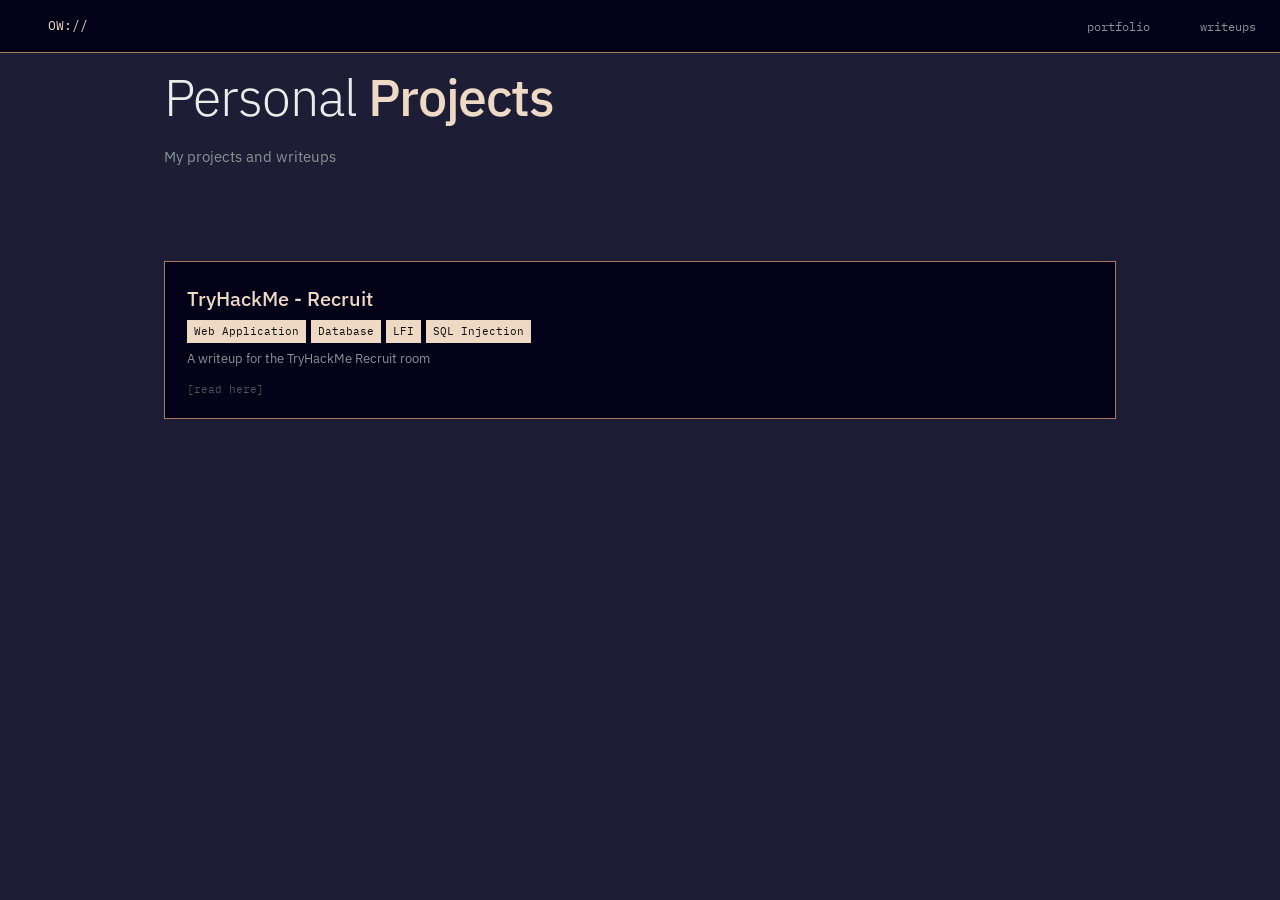
==== writeups.html @ 9a1babe5 "Added writeups section" ====
﻿<!DOCTYPE html>
<html lang="en">
<head>
    <meta charset="UTF-8" />
    <meta name="viewport" content="width=device-width, initial-scale=1.0" />
    <title>Personal Projects</title>
    <link rel="preconnect" href="https://fonts.googleapis.com" />
    <link href="https://fonts.googleapis.com/css2?family=IBM+Plex+Mono:wght@400;500&family=IBM+Plex+Sans:wght@300;400;500&display=swap" rel="stylesheet" />
    <link rel="stylesheet" href="style.css" />
</head>
<body>

    <nav>
        <div class="inner">
            <a class="nav-logo" href="index.html">OW://</a>
            <ul class="nav-links">
                <li><a href="index.html">portfolio</a></li>
                <li><a href="writeups.html" class="nav-active">writeups</a></li>
            </ul>
        </div>
    </nav>

    <section id="writeups-hero">
        <div class="container">
            <p class="hero-label">// writeups</p>
            <h1>Personal <strong>Projects</strong></h1> 
            <p class="hero-sub">My projects and writeups</p>
        </div>
    </section>

    <section id="writeups-list">
        <div class="container">
            
            <a class="writeup-card" href="writeups/thm-recruit.html">
                <div class="writeup-meta">
                    <span class="writeup-date"></span>
                    <h3 class="writeup-title">TryHackMe - Recruit</h3>
                    <div class="project-tags">
                        <span class="project-tag">Web Application</span>
                        <span class="project-tag">Database</span>
                        <span class="project-tag">LFI</span>
                        <span class="project-tag">SQL Injection</span>
                    </div>
                </div>
                
                <p class="project-desc">A writeup for the TryHackMe Recruit room</p>
                <span class="writeup-read">[read here]</span>
            </a>

            <!-- card block for each writeup
            <a class="writeup-card" href="writeups/example-writeup.html">
                <div class="writeup-meta">
                    <span class="writeup-date"></span>
                    <div class="project-tags">
                        <span class="project-tag">tag one</span>
                        <span class="project-tag">tag two</span>
                    </div>
                </div>
                <h3 class="writeup-title">Example Title</h3>
                <p class="project-desc">Description</p>
                <span class="writeup-read">[read here]</span>
            </a>
            -->

        </div>
    </section>

</body>
</html>
---- style.css ----
:root {
  --bg:        #1D1D36;
  --bg-card:   #111312;
  --bg-subtle: #181a19;
  --border:    #A67B5B;
  --text:      #e8ede9;
  --text-muted:#8a9490;
  --text-dim:  #4d5651;
  --accent:    #EED9C4;
  --accent-text: #0d0f0e;
  --proj-tag-bg:    #EED9C4;
  --proj-title-text: #EED9C4;
  --tag-text:  #e8ede9;
  --nav-bg: #020118;
  --proj-card-bg: #020118;
  --mono: "IBM Plex Mono", monospace;
  --sans: "IBM Plex Sans", sans-serif;
  --max: 1000px;
}

*, *::before, *::after { 
  box-sizing: border-box; 
  margin: 0; padding: 0; 
}

html { scroll-behavior: smooth; }

body {
  background: var(--bg);
  color: var(--text);
  font-family: var(--sans);
  font-size: 15px;
  line-height: 1.7;
  -webkit-font-smoothing: antialiased;
}

.container {
  max-width: var(--max);
  margin: 0 auto;
  padding: 0 24px;
}

section { padding: 30px; }

nav {
  position: fixed;
  top: 0;
  width: 100%;
  background: var(--nav-bg);
  backdrop-filter: blur(10px);
  border-bottom: 1px solid var(--border);
}

nav .inner {
  margin: auto;
  padding: 0 24px;
  height: 52px;
  display: flex;
  align-items: center;
  justify-content: space-between;
}

.nav-logo {
  font-family: var(--mono);
  font-size: 13px;
  color: var(--accent);
  text-decoration: none;
  padding: 24px
}

.nav-links {
  display: flex;
  gap: 50px;
  list-style: none;
}

.nav-links a {
  font-family: var(--mono);
  font-size: 12px;
  color: var(--text-muted);
  text-decoration: none;
  transition: color 0.15s;
}

.nav-links a:hover { color: var(--accent); }

#hero {
  padding: 88px 0 72px;
  border-bottom: 1px solid var(--border);
}

.hero-label {
  font-family: var(--mono);
  font-size: 12px;
  color: var(--accent);
  letter-spacing: 0.1em;
  margin-bottom: 18px;
}

h1 {
  font-size: clamp(34px, 6vw, 52px);
  font-weight: 300;
  line-height: 1.1;
  letter-spacing: -0.02em;
  margin-bottom: 18px;
}

h1 strong { 
  font-weight: 500; 
  color: var(--accent); 
}

.hero-sub {
  font-size: 15px;
  color: var(--text-muted);
  max-width: 500px;
  margin-bottom: 32px;
}

.hero-actions {
  display: flex;
  gap: 10px;
  flex-wrap: wrap;
}

.btn {
  display: inline-flex;
  align-items: center;
  padding: 8px 18px;
  font-family: var(--mono);
  font-size: 12px;
  text-decoration: none;
  transition: all 0.15s;
  border: none;
  cursor: pointer;
}

.btn-primary { 
  background: var(--accent); 
  color: var(--accent-text); 
  border: 1px solid var(--border); 
}

.btn-primary:hover { 
  background: white; 
  border-color: var(--accent);
}

.btn-outline {
  background: transparent;
  color: var(--text-muted);
  border: 1px solid var(--border);
}

.btn-outline:hover { 
  border-color: 
  var(--accent); 
  color: var(--accent); 
}

.section-label {
  font-family: var(--mono);
  font-size: 11px;
  color: var(--text-dim);
  letter-spacing: 0.12em;
  margin-bottom: 8px;
}

h2 {
  font-size: 20px;
  font-weight: 400;
  letter-spacing: -0.01em;
  margin-bottom: 20px;
  padding-bottom: 10px;
  border-bottom: 1px solid var(--border);
}

.skills-grid { 
  display: flex; 
  flex-wrap: wrap; 
  gap: 7px;
  margin: 20px 0px;
}

.skill-tag {
  font-family: var(--mono);
  font-size: 12px;
  padding: 4px 10px;
  background: var(--accent);
  color: var(--accent-text);
  border: 1px solid var(--border);
}

.year-group { margin-bottom: 48px; }

.year-heading {
  font-family: var(--mono);
  font-size: 11px;
  color: var(--accent);
  letter-spacing: 0.12em;
  text-transform: uppercase;
  margin-bottom: 12px;
}

.project-card {
  background: var(--proj-card-bg);
  border: 1px solid var(--border);
  padding: 18px 20px;
  margin-bottom: 8px;
  transition: border-color 0.15s;
}


.project-header {
  display: flex;
  align-items: flex-start;
  justify-content: space-between;
  gap: 16px;
  margin-bottom: 6px;
  flex-wrap: wrap;
}

.project-title {
  font-size: 14px;
  font-weight: 500;
  color: var(--proj-title-text);
}

.project-links { 
  display: flex; 
  gap: 6px; 
  flex-shrink: 0; 
}

.project-link {
  font-family: var(--mono);
  font-size: 14px;
  color: var(--text);
  background-color: var(--tag-bg);
  text-decoration: none;
  border: 1px solid var(--border);
  padding: 0px 8px;
  margin: 2px;
  transition: all 0.15s;
  white-space: nowrap;
}

.project-link:hover { 
  border-color: 
  var(--accent); 
  color: var(--accent); 
}

.project-desc {
  font-size: 13px;
  color: var(--text-muted);
  margin-bottom: 10px;
  line-height: 1.6;
}

.project-tags { 
  display: flex; 
  flex-wrap: wrap; 
  gap: 5px; 
  margin-bottom: 6px;
}

.project-tag {
  font-family: var(--mono);
  font-size: 11px;
  padding: 2px 7px;
  background: var(--proj-tag-bg);
  color: var(--accent-text);
}

footer {
  border-top: 1px solid var(--border);
  padding: 20px 24px;
  text-align: center;
  font-family: var(--mono);
  font-size: 11px;
  color: var(--text-dim);
}

#hero {
  padding: 88px 0 48px;
  border-bottom: 1px solid var(--border);
}

.writeup-list {
  padding: 40px 0;
}

.writeup-card {
  display: block;
  text-decoration: none;
  background: var(--proj-card-bg);
  border: 1px solid var(--border);
  padding: 20px 22px;
  margin-bottom: 10px;
  transition: border-color 0.15s;
}

.writeup-card:hover { border-color: var(--accent); }

.writeup-top {
  display: flex;
  align-items: center;
  gap: 12px;
  margin-bottom: 8px;
}

.writeup-date {
  font-family: var(--mono);
  font-size: 11px;
  color: var(--border);
}

.writeup-title {
  font-size: 20px;
  font-weight: 500;
  color: var(--proj-title-text);
  margin-bottom: 4px;
}

.writeup-read {
  font-family: var(--mono);
  font-size: 11px;
  color: var(--text-dim);
  display: block;
  margin-top: 10px;
}

.writeup-card:hover .writeup-read { color: var(--accent); }

.writeup-page {
  padding: 80px 0 60px;
}

.writeup-back {
  font-family: var(--mono);
  font-size: 12px;
  color: var(--border);
  text-decoration: none;
  display: block;
  margin-bottom: 28px;
  transition: color 0.15s;
}

.writeup-back:hover { color: var(--text); }

.writeup-page .writeup-date {
  font-family: var(--mono);
  font-size: 11px;
  color: var(--border);
  margin-bottom: 10px;
  display: block;
}

.writeup-body {
  max-width: 680px;
  margin-top: 40px;
}

.writeup-body p {
  color: var(--text);
  margin-bottom: 20px;
  line-height: 1.8;
}

.writeup-body ol {
  font-family: var(--sans);
  color: var(--text);
  padding-left: 1.5em;
  margin-bottom: 24px;
}

.writeup-body ol li {
  font-family: var(--sans);
  font-size: 16px;
  line-height: 1.85;
  padding-left: 0.5em;
  margin-bottom: 6px;
}

.writeup-body h2 {
  font-size: 17px;
  font-weight: 400;
  border-bottom: 1px solid var(--border);
  padding-bottom: 8px;
  margin: 36px 0 16px;
}

.writeup-body img {
  width: 100%;
  border: 1px solid var(--border);
  display: block;
  margin: 24px 0;
}

.writeup-body pre {
  background: var(--proj-card-bg);
  border: 1px solid var(--border);
  padding: 14px 18px;
  margin: 20px 0;
  overflow-x: auto;
}

.writeup-body code {
  font-family: var(--mono);
  font-size: 13px;
  color: var(--accent);
}

.writeup-body pre code {
  font-size: 13px;
}

@media (max-width: 600px) {
  .contact-card { flex-direction: column; }
  .nav-links { gap: 16px; }
}

.writeup-body img { cursor: zoom-in; }

.lightbox {
  display: none;
  position: fixed;
  inset: 0;
  background: rgba(0,0,0,0.85);
  z-index: 999;
  cursor: zoom-out;
  align-items: center;
  justify-content: center;
}

.lightbox.open { display: flex; }

.lightbox img {
  max-width: 90vw;
  max-height: 90vh;
  width: auto;
  border: 1px solid var(--border);
  margin: 0;
}
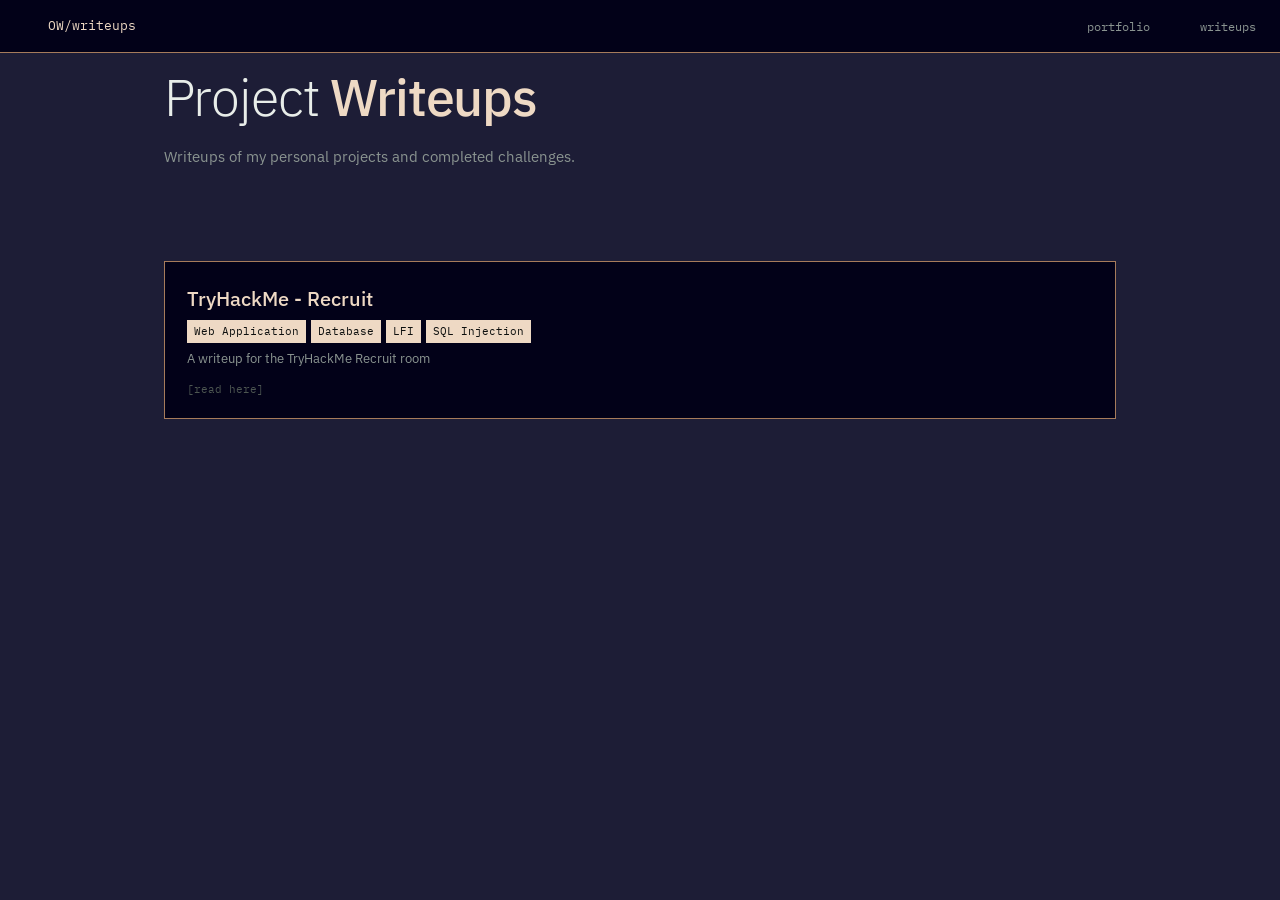
==== commit ce4fa7dc: "Update writeups.html" ====
--- a/writeups.html
+++ b/writeups.html
@@ -12,7 +12,7 @@
 
     <nav>
         <div class="inner">
-            <a class="nav-logo" href="index.html">OW://</a>
+            <a class="nav-logo" href="index.html">OW/writeups</a>
             <ul class="nav-links">
                 <li><a href="index.html">portfolio</a></li>
                 <li><a href="writeups.html" class="nav-active">writeups</a></li>
@@ -23,8 +23,8 @@
     <section id="writeups-hero">
         <div class="container">
             <p class="hero-label">// writeups</p>
-            <h1>Personal <strong>Projects</strong></h1> 
-            <p class="hero-sub">My projects and writeups</p>
+            <h1>Project <strong>Writeups</strong></h1> 
+            <p class="hero-sub">Writeups of my personal projects and completed challenges.</p>
         </div>
     </section>
 
@@ -66,4 +66,4 @@
     </section>
 
 </body>
-</html>+</html>
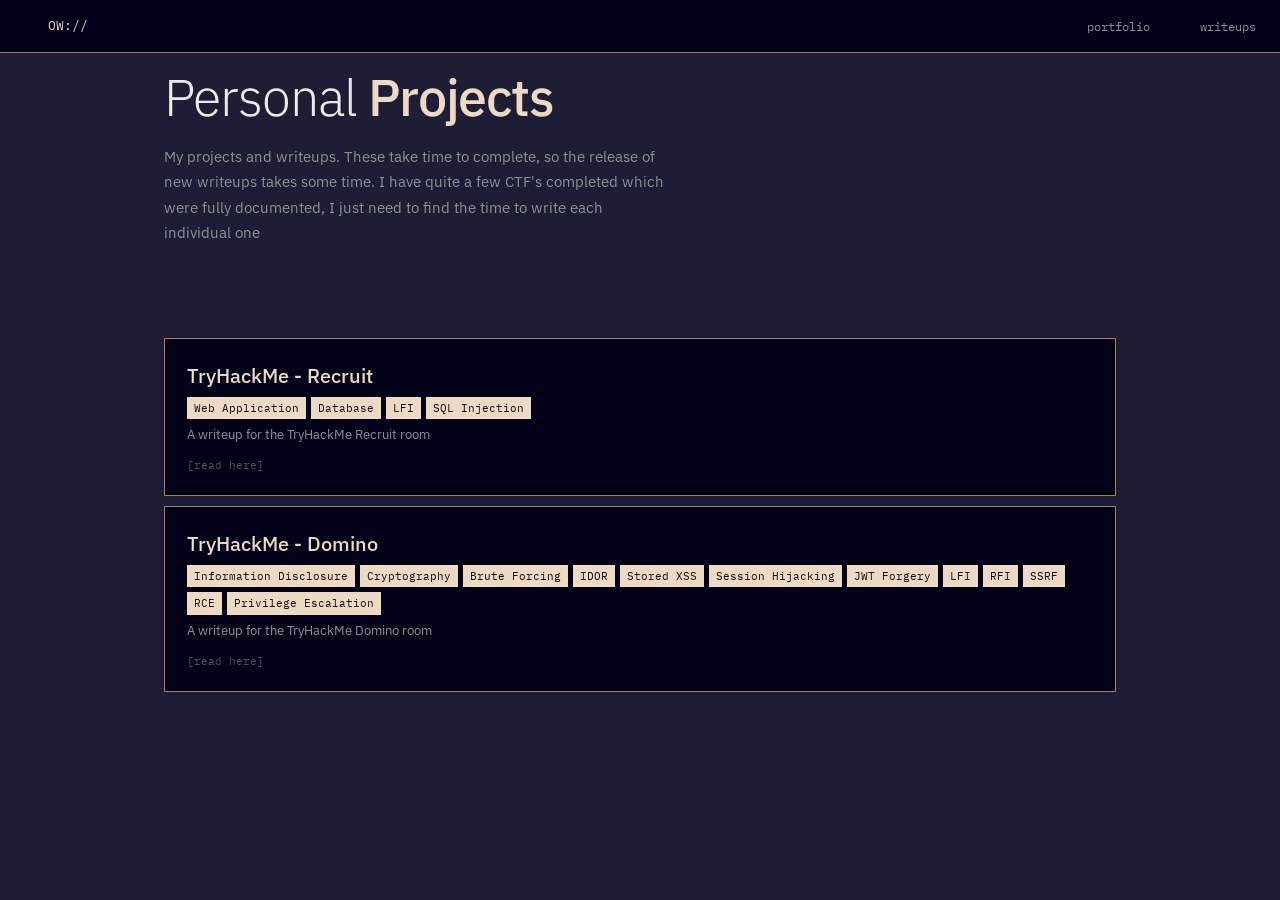
==== commit fdfaf318: "Add files via upload" ====
--- a/writeups.html
+++ b/writeups.html
@@ -12,7 +12,7 @@
 
     <nav>
         <div class="inner">
-            <a class="nav-logo" href="index.html">OW/writeups</a>
+            <a class="nav-logo" href="index.html">OW://</a>
             <ul class="nav-links">
                 <li><a href="index.html">portfolio</a></li>
                 <li><a href="writeups.html" class="nav-active">writeups</a></li>
@@ -23,8 +23,8 @@
     <section id="writeups-hero">
         <div class="container">
             <p class="hero-label">// writeups</p>
-            <h1>Project <strong>Writeups</strong></h1> 
-            <p class="hero-sub">Writeups of my personal projects and completed challenges.</p>
+            <h1>Personal <strong>Projects</strong></h1> 
+            <p class="hero-sub">My projects and writeups. These take time to complete, so the release of new writeups takes some time. I have quite a few CTF's completed which were fully documented, I just need to find the time to write each individual one</p>
         </div>
     </section>
 
@@ -47,6 +47,30 @@
                 <span class="writeup-read">[read here]</span>
             </a>
 
+            <a class="writeup-card" href="writeups/thm-domino.html">
+                <div class="writeup-meta">
+                    <span class="writeup-date"></span>
+                    <h3 class="writeup-title">TryHackMe - Domino</h3>
+                    <div class="project-tags">
+                        <span class="project-tag">Information Disclosure</span>
+                        <span class="project-tag">Cryptography</span>
+                        <span class="project-tag">Brute Forcing</span>
+                        <span class="project-tag">IDOR</span>
+                        <span class="project-tag">Stored XSS</span>
+                        <span class="project-tag">Session Hijacking</span>
+                        <span class="project-tag">JWT Forgery</span>
+                        <span class="project-tag">LFI</span>
+                        <span class="project-tag">RFI</span>
+                        <span class="project-tag">SSRF</span>
+                        <span class="project-tag">RCE</span>
+                        <span class="project-tag">Privilege Escalation</span>
+                    </div>
+                </div>
+                
+                <p class="project-desc">A writeup for the TryHackMe Domino room</p>
+                <span class="writeup-read">[read here]</span>
+            </a>
+
             <!-- card block for each writeup
             <a class="writeup-card" href="writeups/example-writeup.html">
                 <div class="writeup-meta">
@@ -66,4 +90,4 @@
     </section>
 
 </body>
-</html>
+</html>
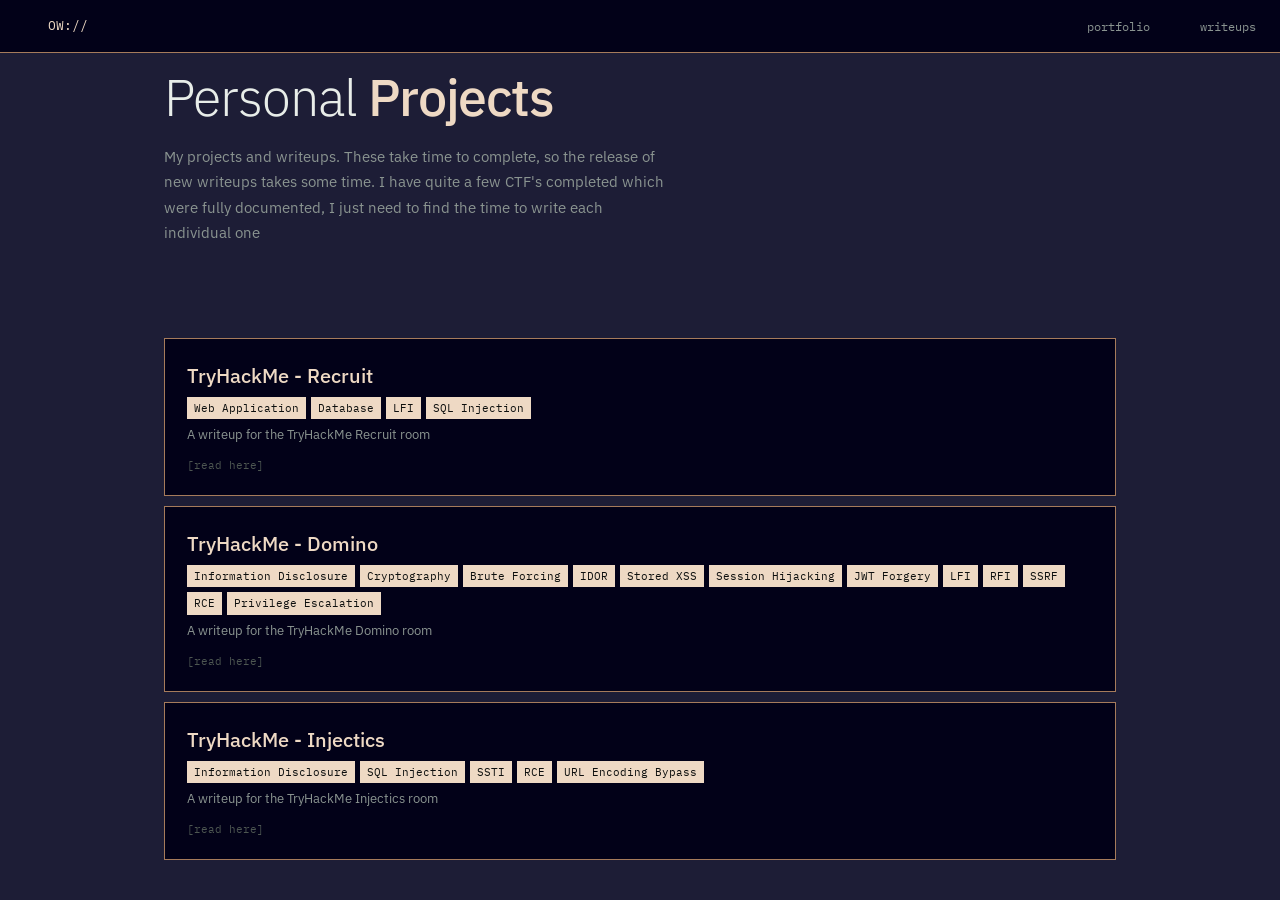
==== commit e5fc7e45: "Add files via upload" ====
--- a/writeups.html
+++ b/writeups.html
@@ -71,6 +71,23 @@
                 <span class="writeup-read">[read here]</span>
             </a>
 
+            <a class="writeup-card" href="writeups/thm-injectics.html">
+                <div class="writeup-meta">
+                    <span class="writeup-date"></span>
+                    <h3 class="writeup-title">TryHackMe - Injectics</h3>
+                    <div class="project-tags">
+                        <span class="project-tag">Information Disclosure</span>
+                        <span class="project-tag">SQL Injection</span>
+                        <span class="project-tag">SSTI</span>
+                        <span class="project-tag">RCE</span>
+                        <span class="project-tag">URL Encoding Bypass</span>
+                    </div>
+                </div>
+
+                <p class="project-desc">A writeup for the TryHackMe Injectics room</p>
+                <span class="writeup-read">[read here]</span>
+            </a>
+
             <!-- card block for each writeup
             <a class="writeup-card" href="writeups/example-writeup.html">
                 <div class="writeup-meta">
--- a/style.css
+++ b/style.css
@@ -393,9 +393,32 @@
 
 .writeup-body img {
   width: 100%;
+  max-height: 400px;
+  object-fit: contain;
+  object-position: left;
   border: 1px solid var(--border);
   display: block;
   margin: 24px 0;
+}
+
+.writeup-body img.img-fill {
+  object-fit: cover;
+  object-position: center;
+}
+
+.img-row {
+  display: flex;
+  gap: 8px;
+  margin: 24px 0;
+}
+
+.img-row img {
+  flex: 1;
+  min-width: 0;
+  max-height: 260px;
+  object-fit: cover;
+  object-position: center;
+  margin: 0;
 }
 
 .writeup-body pre {
@@ -442,4 +465,10 @@
   width: auto;
   border: 1px solid var(--border);
   margin: 0;
+}
+
+.img-fill {
+  object-fit: cover;
+  object-position: center;
+  max-height: 400px;
 }
